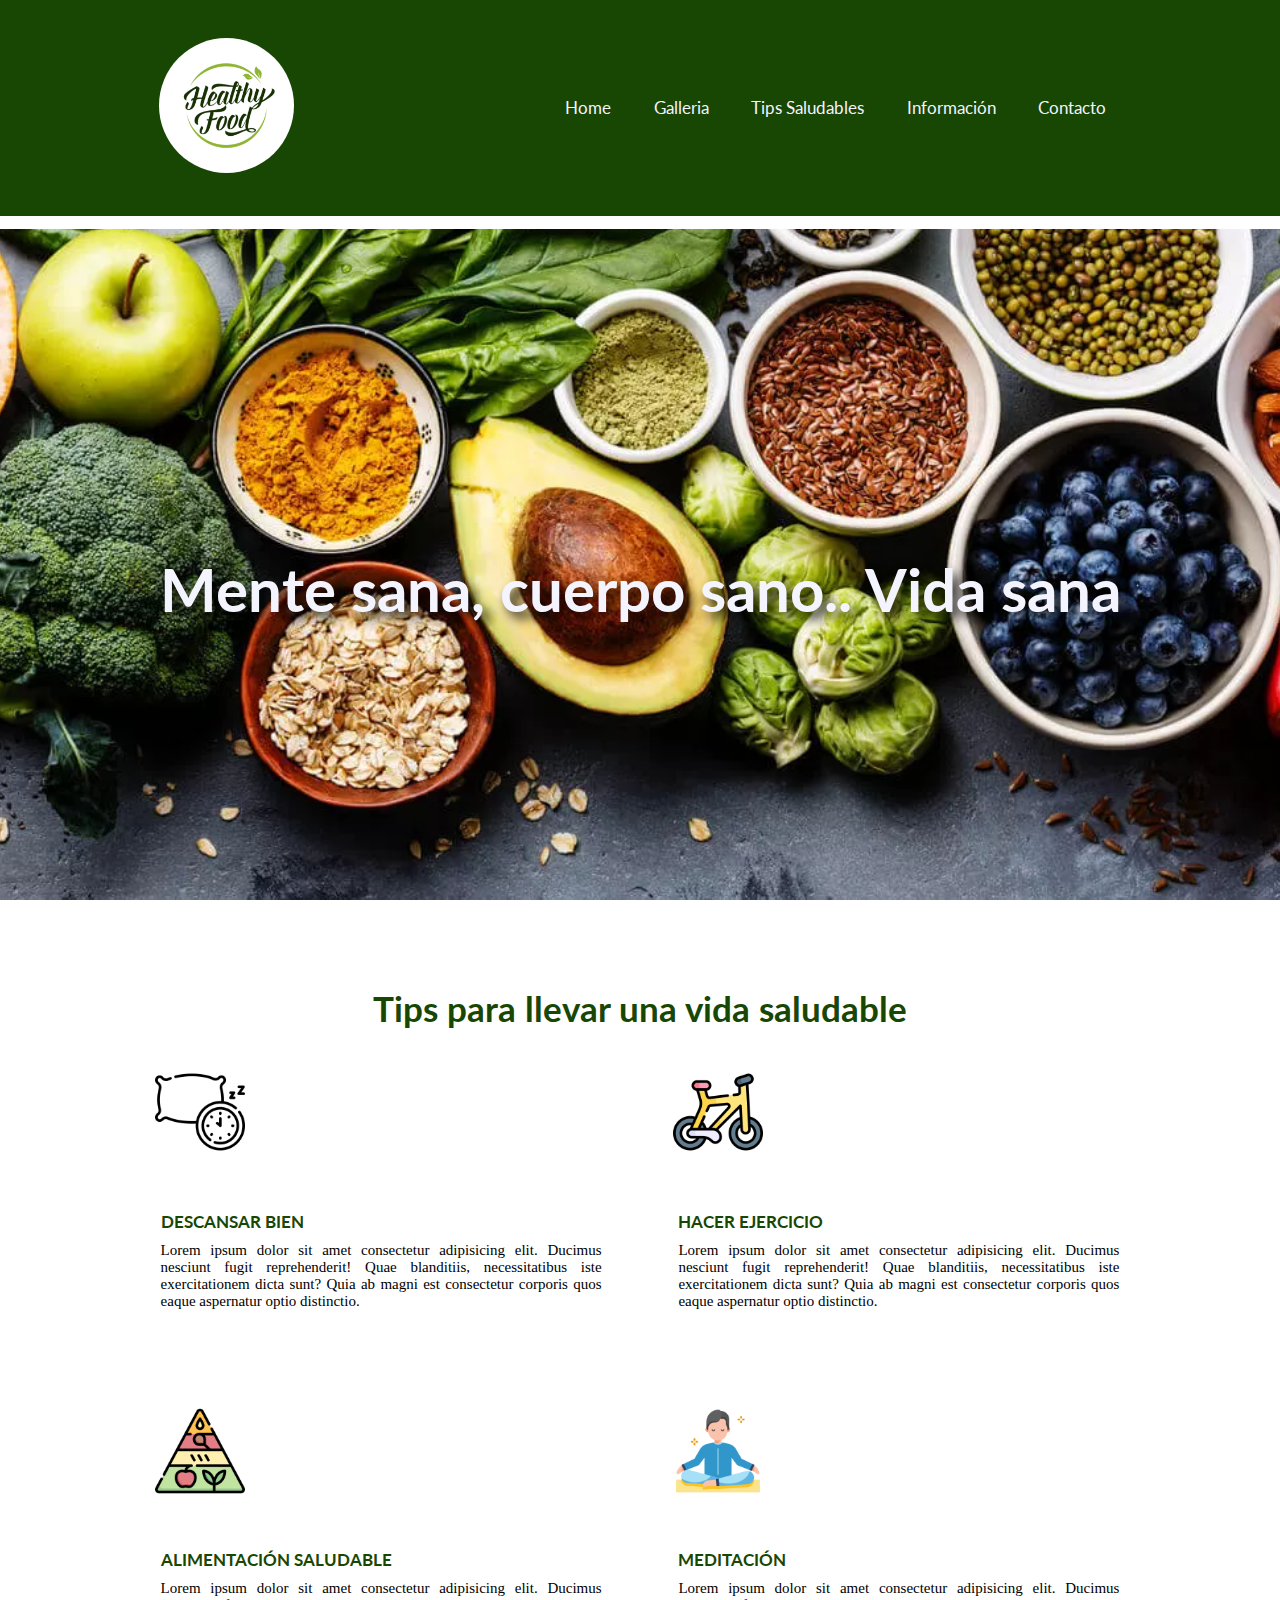
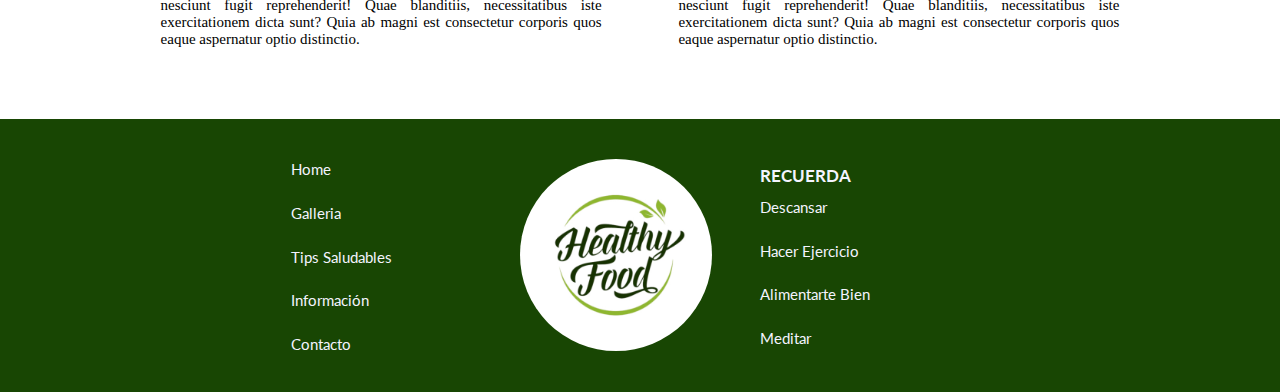
==== index.html @ ff53e1b4 "Se agrega el Desafío" ====
<!DOCTYPE html>
<html lang="en">
<head>
    <meta charset="UTF-8">
    <meta http-equiv="X-UA-Compatible" content="IE=edge">
    <meta name="viewport" content="width=device-width, initial-scale=1.0">
    <title>Healthy Food</title>
    <link rel="shortcut icon" href="./LOGO/olla-caliente.png" type="image/x-icon">
    <link rel="stylesheet" href="./css/style.css">
    <link rel="preconnect" href="https://fonts.googleapis.com">
    <link rel="preconnect" href="https://fonts.gstatic.com" crossorigin>
    <link href="https://fonts.googleapis.com/css2?family=Lato&display=swap" rel="stylesheet">
</head>
<body>
    <header class="header__container"><!--COMIENZO CONTENEDOR HEADER-->       
        <picture class="header__logo">
            <img class="header__img" src="./LOGO/Logo 500x500 px.jpeg" alt="Logo">
        </picture>            
        <nav class="header__nav">
            <ul class="menu">
                <li class="menu__item"><a class="menu__link" href="./index.html" target="_blank">Home</a></li>
                <li class="menu__item"><a class="menu__link" href="./VIEWS/galleria.html" target="_blank">Galleria</a></li>
                <li class="menu__item"><a class="menu__link" href="./VIEWS/tips.html" target="_blank">Tips Saludables</a></li>
                <li class="menu__item"><a class="menu__link" href="./VIEWS/informacion.html" target="_blank">Información</a></li>
                <li class="menu__item"><a class="menu__link" href="./VIEWS/contacto.html" target="_blank">Contacto</a></li>                
            </ul>          
        </nav>
    </header><!--HASTA ACÁ SECCIÓN HEADER, PASO AL MAIN-->
    <!--cCOMIENZO CONTENEDOR MAIN-->
    <main class="main__container">
        <section class="main__seccion1">
            <h1>Mente sana, cuerpo sano.. Vida sana</h1>
        </section>
        <!--seccion 2-->
        <h2 class="seccion2__h2">Tips para llevar una vida saludable</h2>
        <section class="main__seccion2">          
                        
            <article class="box">               
                <picture class="box__img">
                    <img src="./MULTIMEDIA/reloj.png" alt="">
                </picture>
                <div class="box__info">
                    <h3>DESCANSAR BIEN</h3>                    
                    <p>Lorem ipsum dolor sit amet consectetur adipisicing elit. Ducimus nesciunt fugit reprehenderit! Quae blanditiis, necessitatibus iste exercitationem dicta sunt? Quia ab magni est consectetur corporis quos eaque aspernatur optio distinctio.</p>
                </div>
            </article>
            <article class="box">               
                <picture class="box__img">
                    <img src="./MULTIMEDIA/bicicleta.png" alt="">
                </picture>
                <div class="box__info">
                    <h3>HACER EJERCICIO</h3>                    
                    <p>Lorem ipsum dolor sit amet consectetur adipisicing elit. Ducimus nesciunt fugit reprehenderit! Quae blanditiis, necessitatibus iste exercitationem dicta sunt? Quia ab magni est consectetur corporis quos eaque aspernatur optio distinctio.</p>
                </div>
            </article>
            <article class="box">               
                <picture class="box__img">
                    <img src="./MULTIMEDIA/piramide.png" alt="">
                </picture>
                <div class="box__info">
                    <h3>ALIMENTACIÓN SALUDABLE</h3>                    
                    <p>Lorem ipsum dolor sit amet consectetur adipisicing elit. Ducimus nesciunt fugit reprehenderit! Quae blanditiis, necessitatibus iste exercitationem dicta sunt? Quia ab magni est consectetur corporis quos eaque aspernatur optio distinctio.</p>
                </div>
            </article>
            <article class="box">               
                <picture class="box__img">
                    <img src="./MULTIMEDIA/meditacion.png" alt="">
                </picture>
                <div class="box__info">
                    <h3>MEDITACIÓN</h3>                    
                    <p>Lorem ipsum dolor sit amet consectetur adipisicing elit. Ducimus nesciunt fugit reprehenderit! Quae blanditiis, necessitatibus iste exercitationem dicta sunt? Quia ab magni est consectetur corporis quos eaque aspernatur optio distinctio.</p>
                </div>
            </article>
                
        </section>
    </main>
    <footer class="footer__container">
        <nav class="footer__menu">
            <ul class="footer__menu">
                <li class="footer__menu__item"><a class="footer__menu__link" href="./index.html">Home</a></li>
                <li class="footer__menu__item"><a class="footer__menu__link" href="./VIEWS/galleria.html" target="_blank">Galleria</a></li>
                <li class="footer__menu__item"><a class="footer__menu__link" href="./VIEWS/tips.html" target="_blank">Tips Saludables</a></li>
                <li class="footer__menu__item"><a class="footer__menu__link" href="./VIEWS/informacion.html" target="_blank">Información</a></li>
                <li class="footer__menu__item"><a class="footer__menu__link" href="./VIEWS/contacto.html" target="_blank">Contacto</a></li>
            </ul>   
        </nav>
        <picture class="footer__logo">
            <img class="footer__img" src="./LOGO/Logo 500x500 px.jpeg" alt="Logo">
        </picture>
        <div class="footer__info">
            <h3>RECUERDA</h3>
            <ul>
                <li>Descansar</li>
                <li>Hacer Ejercicio</li>
                <li>Alimentarte Bien</li>
                <li>Meditar</li>                
            </ul>
        </div>
    </footer>
</body>
</html>
---- css/style.css ----
/* --- NORMALIZE ---*/
:root {
    /* Colors */
    --primary: #184603;
    --secondary: #FF5376;
    --alternative: #f4f4ff;
    --text-color: #2B2B2B;

    /* ----------Spacings*/
    /* mobile*/ 
    --spacing-large: 4vw;
    --spacing-medium: 2vw;
    --spacing-small: 1vw;
    --spacing-xsmall: 0.1vw;

    /* tablet & desktop */
    --spacing-xs:
    --spacing-s:
    --spacing-m: 
    --spacing-l: 

    /* Font-family */
    --font-principal: 'Roboto Slab', serif;
    --font-title: 'Lato', sans-serif;

    /* ---------Font-Sizes */
    /* mobile */
    --text-large: 12vw;
    --text-medium: 6vw;
    --text-xmedium:8vw;
    --text-base: 3.3vw;
    --text-small: 3vw;

    /* tablet & desktop */
    --text-s: 1.3em;
    --text-b: 1.5em;
    --text-m: 1.7em;
    --text-xm: 3.5em;
    --text-l:  6em;
}

/*--- RESET ---*/
*::after,
*::before,
* {
    margin: 0;
    padding: 0;
    box-sizing: border-box;
}

/*--- HTML,BODY Y NAV ---*/
html {
    font-size: 62.5%;
} /* Achica las medidas y me permite que 1rem sea 10px*/
body {
    font-family: var(--font-principal);
}
ul {
    list-style-type: none;
}

a {
    text-decoration: none;
    font-family: var(--font-title);
    color: var(--primary);
}

img {
    width: 90%;
}

 /* --- header --- */
header{
    display: flex;
    justify-content: space-around; /*sobre el eje horizontal*/
    align-items: center; /* Sobre el eje vertical*/
    padding: var(--text-small);
    border-bottom: 2px solid var(--primary);
    background-color: var(--primary);
}
.header__img{
    max-width: 100vw;
    border-radius: 50%;
}
.menu{ /* los UL*/
    display: flex;
    gap: var(--spacing-small)/*espacios entre items del menu*/
}
.menu__link{ /*Los enlaces A*/
    font-size: var(--text-base);
    padding: var(--spacing-xsmall) ;
   /* border: 2px solid #fff;*/
    transition: all 1s;
    color: var(--alternative);
}


/*--FOOTER--*/
footer{    
    display: grid;
    grid-template-columns: repeat(5, 1fr);
    justify-content: space-around; /*sobre el eje horizontal*/
    align-items: center; /* Sobre el eje vertical*/
    padding: var(--text-small);
    border-top: 2px solid var(--primary);
    background-color: #184603;
}
.footer__menu{  
    grid-column: 2;  
    display: flex;
    flex-direction: column;
    justify-items: center;
    gap: var(--spacing-xsmall)
}

.footer__menu__link{
    font-size: var(--text-base);
    padding: var(--spacing-xsmall) 1.2rem;
}
.footer__img{
    grid-column: 3;
    max-width: 80%;
    border-radius: 50%;
}
.footer__info h3{
    font-size:var(--text-base);
    font-family: var(--font-title);
    color: var(--alternative);
    gap: var(--spacing-small);
    margin-bottom: 5%;
}
.footer__info ul{
    display: flex;
    flex-direction: column;
    gap: var(--spacing-xsmall);
    font-size: var(--text-base);   
    gap: var(--spacing-small);
    font-family: var(--font-title);
    color: var(--alternative);
}
.footer__menu__link{
    color: #f4f4ff;
}

/*---MAIN---*/
.main__container{
    
    margin: 0 auto;
    margin-top: var(--spacing-small);
}

/*--- Seccion 1 ---*/
.main__seccion1{
    width: 100%;
    height: 100%;
    background-image: url("../MULTIMEDIA/alimentacion-saludable.webp");
    background-position: center;
    background-repeat: no-repeat;
    background-size: cover;
    background-attachment: fixed;
    display: flex;
    align-items: center;
    justify-content: center;
}
.main__seccion1 h1 {
    font-size: var(--text-large);
    font-family: var(--font-title);
    color: var(--alternative);  
    text-shadow: black 0.1em 0.1em 0.2em; 
    padding: var(--spacing-small);
    text-align: center;   
}
/*---SECCION 2 ---*/
.seccion2__h2{
    font-size: var(--text-xmedium);
    font-family: var(--font-title);
    text-align: center;
    color: var(--primary);
    margin-top: 3%;
    margin-bottom: 3%;
}

.main__seccion2{
    display: flex;
    gap: var(--spacing-small);
    justify-content: center;
    flex-wrap: wrap;
    margin-left: 15vh;
    margin-right: 15vh;
}
.box{
    display: flex;
    flex-direction: column;
    gap: var(--spacing-small);
    flex: 1 1 clamp(300px, 50%, 400px);
    
}
.box__info{
    display: flex;
    flex-direction: column;
    padding: var(--spacing-small);
}
.box__info h3{
    font-family: var(--font-title);
    font-size: var(--text-medium);
    color: var(--primary);
}
.box__info p{
    margin-top: 1rem;
    font-size: var(--text-base);
    font-family: var(--font-principal);
    margin-bottom: 5vh;
}
.box__img{
    width: 30vw; 
        
}
/* --- HOJA GALLERIA ---*/
.gallery__info p{
    margin-left: var(--spacing-large);
    margin-right:  var(--spacing-large);
    margin-bottom:  var(--spacing-large);
    font-size: var(--text-base);
}
.gallery {
    display: grid;
    grid-template-areas: "foto1 foto2"
    "foto3 foto4" "foto5 foto6";
    margin-left: 4vw;
    gap: var(--spacing-small);    
}
.gallery__img1{
   grid-area: foto1; 
}
.gallery__img2{
    grid-area: foto2;
}
.gallery__img3{
    grid-area: foto3;
}
.gallery__img4{
    grid-area: foto4;
    
}
.gallery__img5{
    grid-area: foto5;
}
.gallery__img6{
    grid-area: foto6;
}

/* media query 480px min a 768 max */
@media screen and (min-width: 480px){
    .header__img{
        max-width: 150px;
    }
    .menu__link{ 
       font-size: var(--text-b);
       padding: var(--spacing-small) ;
    }
    .footer__menu{ 
    gap: var(--spacing-medium)
    }
    .footer__menu__link{
        font-size: var(--text-b);
        padding: var(--spacing-medium) 1.2rem;
    }
    .footer__info h3{
        font-size:var(--text-m);                
        gap: var(--spacing-medium);        
    }
    .footer__info ul{       
        gap: var(--spacing-small);
        font-size: var(--text-b);   
    }
    .main__seccion1 h1 {
        font-size: var(--text-l);        
        padding: var(--spacing-medium);
          
    }
    .seccion2__h2{
        font-size: var(--text-xm); 
        margin-left: 15%;
        margin-right: 15%;     
    }
    .main__seccion2{       
        gap: var(--spacing-medium);       
    }
    .box{
        display: flex;
        flex-direction: column;
        gap: var(--spacing-medium);
             
    }
    .box__info{
        
        padding: var(--spacing-medium);
    }
    .box__info h3{        
        font-size: var(--text-m);
        color: var(--primary);
    }
    .box__info p{        
        font-size: var(--text-b);
        text-align: justify;
    }
    .box__img{
        width: 100px; 
        margin-left: 2rem;                 
    }
    .gallery__info p{       
        font-size: var(--text-b);
}

/* media query 768px min a 1023 max */
@media screen and (min-width: 768px){
    .main__seccion2{
        display: flex;
        flex-direction: row;
        flex-wrap: wrap;
    }
    .footer__info ul{       
        gap: var(--spacing-medium);
        font-size: var(--text-b); 
    }
    .menu__link{ 
        font-size: var(--text-m); 
        border: 2px solid var(--primary);       
     }
     .menu__link:hover{
        border-color: var(--alternative);
    }

}

/* media query 1024px en adelante*/
@media screen and (min-width: 1024px){
    .main__seccion1{
        width: 100%;
        height: 80vh;
    }   
    .box__info h3{        
        font-size: var(--text-m);
        color: var(--primary);
    }
}
}
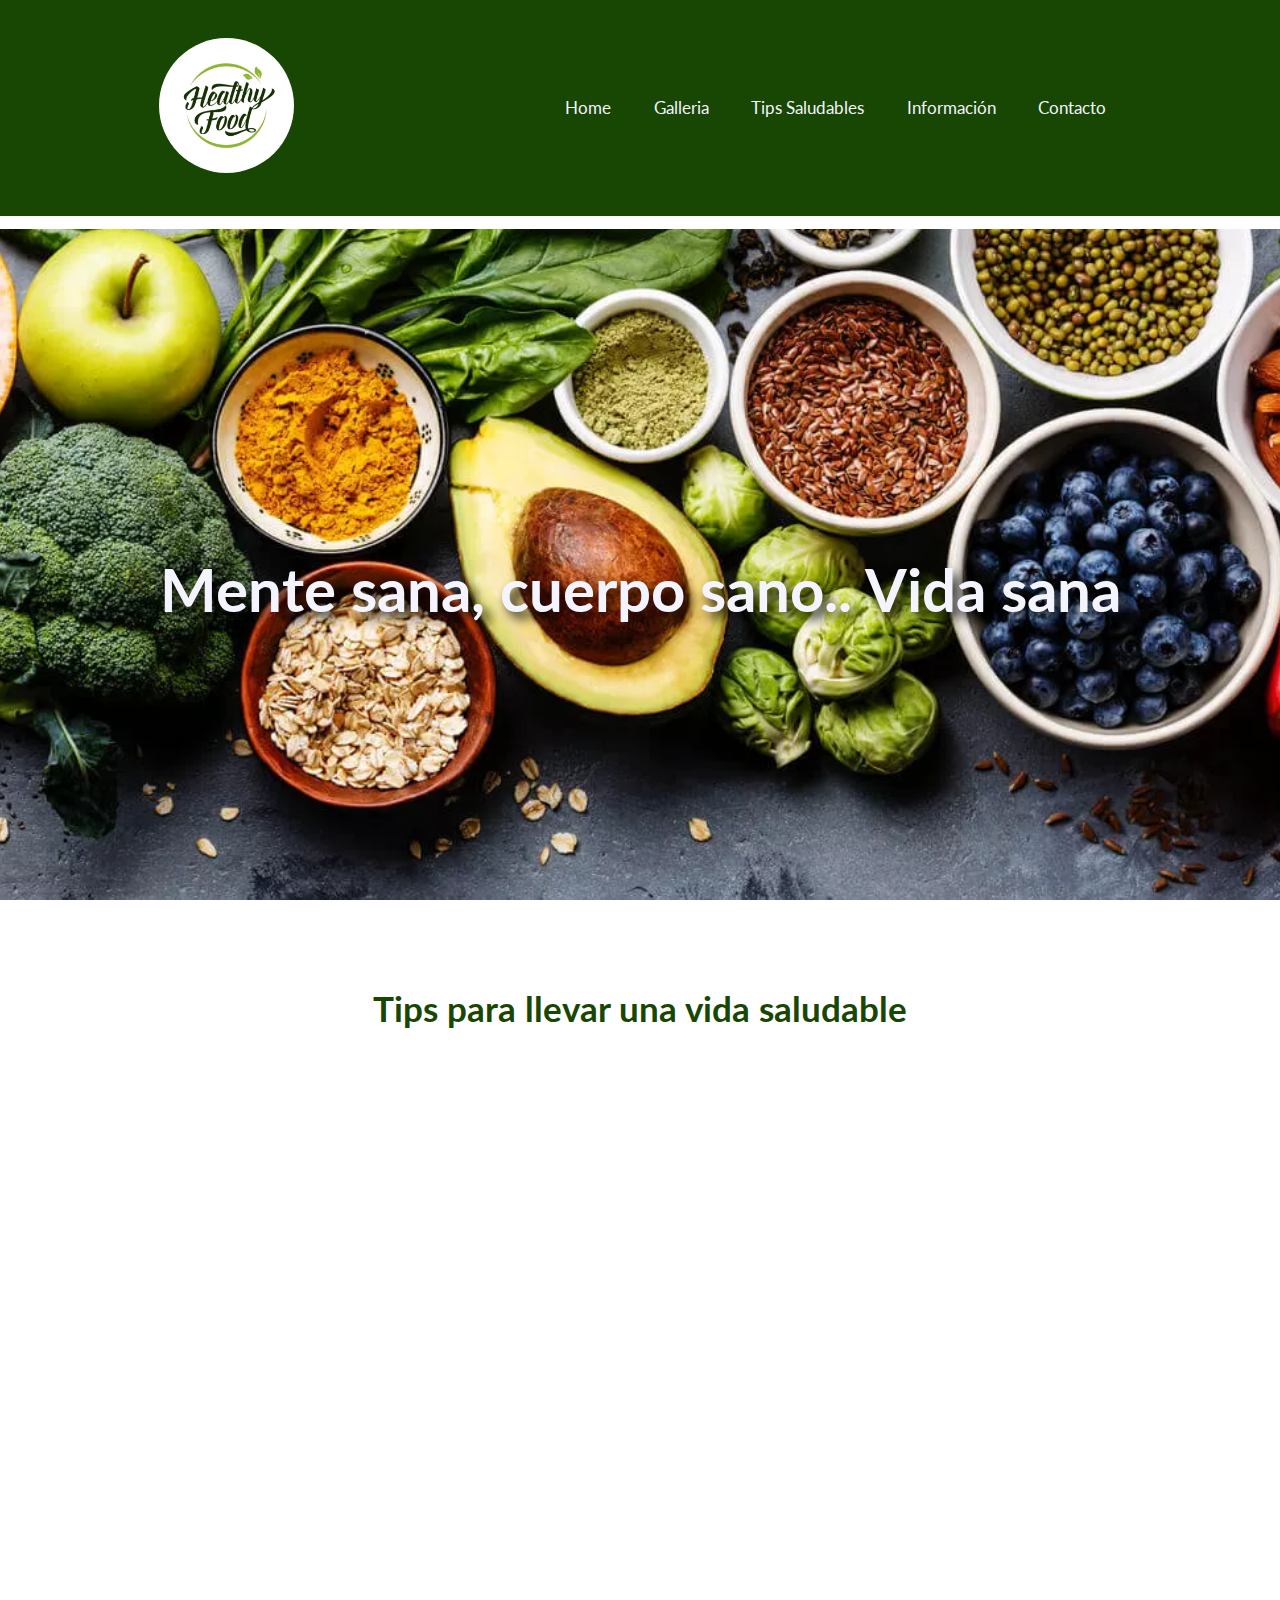
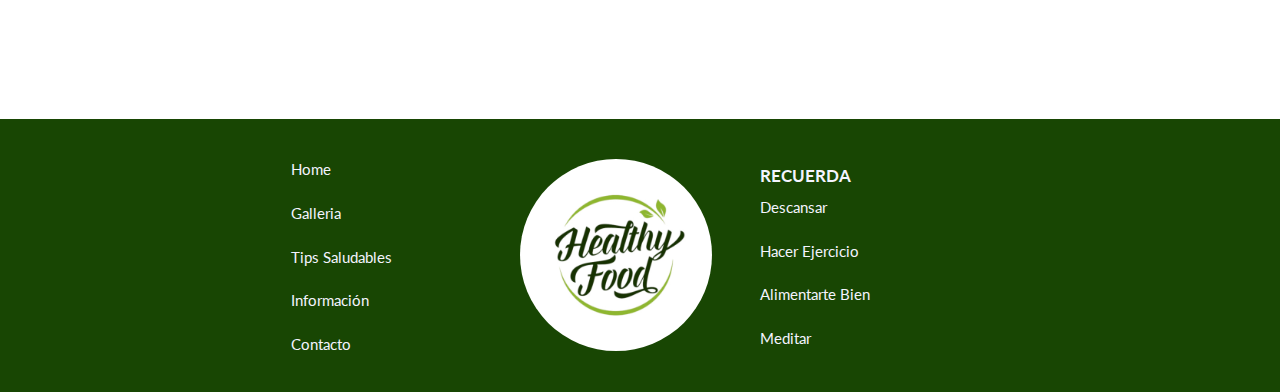
==== commit 8d86cb8b: "full responsive" ====
--- a/index.html
+++ b/index.html
@@ -9,93 +9,100 @@
     <link rel="stylesheet" href="./css/style.css">
     <link rel="preconnect" href="https://fonts.googleapis.com">
     <link rel="preconnect" href="https://fonts.gstatic.com" crossorigin>
+    <link href="https://unpkg.com/aos@2.3.1/dist/aos.css" rel="stylesheet">
     <link href="https://fonts.googleapis.com/css2?family=Lato&display=swap" rel="stylesheet">
 </head>
 <body>
-    <header class="header__container"><!--COMIENZO CONTENEDOR HEADER-->       
-        <picture class="header__logo">
-            <img class="header__img" src="./LOGO/Logo 500x500 px.jpeg" alt="Logo">
-        </picture>            
-        <nav class="header__nav">
-            <ul class="menu">
-                <li class="menu__item"><a class="menu__link" href="./index.html" target="_blank">Home</a></li>
-                <li class="menu__item"><a class="menu__link" href="./VIEWS/galleria.html" target="_blank">Galleria</a></li>
-                <li class="menu__item"><a class="menu__link" href="./VIEWS/tips.html" target="_blank">Tips Saludables</a></li>
-                <li class="menu__item"><a class="menu__link" href="./VIEWS/informacion.html" target="_blank">Información</a></li>
-                <li class="menu__item"><a class="menu__link" href="./VIEWS/contacto.html" target="_blank">Contacto</a></li>                
-            </ul>          
-        </nav>
-    </header><!--HASTA ACÁ SECCIÓN HEADER, PASO AL MAIN-->
-    <!--cCOMIENZO CONTENEDOR MAIN-->
-    <main class="main__container">
-        <section class="main__seccion1">
-            <h1>Mente sana, cuerpo sano.. Vida sana</h1>
-        </section>
-        <!--seccion 2-->
-        <h2 class="seccion2__h2">Tips para llevar una vida saludable</h2>
-        <section class="main__seccion2">          
-                        
-            <article class="box">               
-                <picture class="box__img">
-                    <img src="./MULTIMEDIA/reloj.png" alt="">
-                </picture>
-                <div class="box__info">
-                    <h3>DESCANSAR BIEN</h3>                    
-                    <p>Lorem ipsum dolor sit amet consectetur adipisicing elit. Ducimus nesciunt fugit reprehenderit! Quae blanditiis, necessitatibus iste exercitationem dicta sunt? Quia ab magni est consectetur corporis quos eaque aspernatur optio distinctio.</p>
-                </div>
-            </article>
-            <article class="box">               
-                <picture class="box__img">
-                    <img src="./MULTIMEDIA/bicicleta.png" alt="">
-                </picture>
-                <div class="box__info">
-                    <h3>HACER EJERCICIO</h3>                    
-                    <p>Lorem ipsum dolor sit amet consectetur adipisicing elit. Ducimus nesciunt fugit reprehenderit! Quae blanditiis, necessitatibus iste exercitationem dicta sunt? Quia ab magni est consectetur corporis quos eaque aspernatur optio distinctio.</p>
-                </div>
-            </article>
-            <article class="box">               
-                <picture class="box__img">
-                    <img src="./MULTIMEDIA/piramide.png" alt="">
-                </picture>
-                <div class="box__info">
-                    <h3>ALIMENTACIÓN SALUDABLE</h3>                    
-                    <p>Lorem ipsum dolor sit amet consectetur adipisicing elit. Ducimus nesciunt fugit reprehenderit! Quae blanditiis, necessitatibus iste exercitationem dicta sunt? Quia ab magni est consectetur corporis quos eaque aspernatur optio distinctio.</p>
-                </div>
-            </article>
-            <article class="box">               
-                <picture class="box__img">
-                    <img src="./MULTIMEDIA/meditacion.png" alt="">
-                </picture>
-                <div class="box__info">
-                    <h3>MEDITACIÓN</h3>                    
-                    <p>Lorem ipsum dolor sit amet consectetur adipisicing elit. Ducimus nesciunt fugit reprehenderit! Quae blanditiis, necessitatibus iste exercitationem dicta sunt? Quia ab magni est consectetur corporis quos eaque aspernatur optio distinctio.</p>
-                </div>
-            </article>
-                
-        </section>
-    </main>
-    <footer class="footer__container">
-        <nav class="footer__menu">
-            <ul class="footer__menu">
-                <li class="footer__menu__item"><a class="footer__menu__link" href="./index.html">Home</a></li>
-                <li class="footer__menu__item"><a class="footer__menu__link" href="./VIEWS/galleria.html" target="_blank">Galleria</a></li>
-                <li class="footer__menu__item"><a class="footer__menu__link" href="./VIEWS/tips.html" target="_blank">Tips Saludables</a></li>
-                <li class="footer__menu__item"><a class="footer__menu__link" href="./VIEWS/informacion.html" target="_blank">Información</a></li>
-                <li class="footer__menu__item"><a class="footer__menu__link" href="./VIEWS/contacto.html" target="_blank">Contacto</a></li>
-            </ul>   
-        </nav>
-        <picture class="footer__logo">
-            <img class="footer__img" src="./LOGO/Logo 500x500 px.jpeg" alt="Logo">
-        </picture>
-        <div class="footer__info">
-            <h3>RECUERDA</h3>
-            <ul>
-                <li>Descansar</li>
-                <li>Hacer Ejercicio</li>
-                <li>Alimentarte Bien</li>
-                <li>Meditar</li>                
-            </ul>
-        </div>
-    </footer>
+    <div class="container">
+        <header class="header__container"><!--COMIENZO CONTENEDOR HEADER-->       
+            <picture class="header__logo">
+                <img class="header__img" src="./LOGO/Logo 500x500 px.jpeg" alt="Logo">
+            </picture>            
+            <nav class="header__nav">
+                <ul class="menu">
+                    <li class="menu__item"><a class="menu__link" href="./index.html" target="_blank">Home</a></li>
+                    <li class="menu__item"><a class="menu__link" href="./VIEWS/galleria.html" target="_blank">Galleria</a></li>
+                    <li class="menu__item"><a class="menu__link" href="./VIEWS/tips.html" target="_blank">Tips Saludables</a></li>
+                    <li class="menu__item"><a class="menu__link" href="./VIEWS/informacion.html" target="_blank">Información</a></li>
+                    <li class="menu__item"><a class="menu__link" href="./VIEWS/contacto.html" target="_blank">Contacto</a></li>                
+                </ul>          
+            </nav>
+        </header><!--HASTA ACÁ SECCIÓN HEADER, PASO AL MAIN-->
+        <!--cCOMIENZO CONTENEDOR MAIN-->
+        <main class="main__container">
+            <section class="main__seccion1">
+                <h1>Mente sana, cuerpo sano.. Vida sana</h1>
+            </section>
+            <!--seccion 2-->
+            <h2 class="seccion2__h2">Tips para llevar una vida saludable</h2>
+            <section class="main__seccion2">          
+                            
+                <article data-aos="flip-left" class="box">               
+                    <picture class="box__img">
+                        <img src="./MULTIMEDIA/reloj.png" alt="">
+                    </picture>
+                    <div class="box__info">
+                        <h3>DESCANSAR BIEN</h3>                    
+                        <p>Lorem ipsum dolor sit amet consectetur adipisicing elit. Ducimus nesciunt fugit reprehenderit! Quae blanditiis, necessitatibus iste exercitationem dicta sunt? Quia ab magni est consectetur corporis quos eaque aspernatur optio distinctio.</p>
+                    </div>
+                </article>
+                <article data-aos="flip-left" class="box">               
+                    <picture class="box__img">
+                        <img src="./MULTIMEDIA/bicicleta.png" alt="">
+                    </picture>
+                    <div class="box__info">
+                        <h3>HACER EJERCICIO</h3>                    
+                        <p>Lorem ipsum dolor sit amet consectetur adipisicing elit. Ducimus nesciunt fugit reprehenderit! Quae blanditiis, necessitatibus iste exercitationem dicta sunt? Quia ab magni est consectetur corporis quos eaque aspernatur optio distinctio.</p>
+                    </div>
+                </article>
+                <article data-aos="flip-left" class="box">               
+                    <picture class="box__img">
+                        <img src="./MULTIMEDIA/piramide.png" alt="">
+                    </picture>
+                    <div class="box__info">
+                        <h3>ALIMENTACIÓN SALUDABLE</h3>                    
+                        <p>Lorem ipsum dolor sit amet consectetur adipisicing elit. Ducimus nesciunt fugit reprehenderit! Quae blanditiis, necessitatibus iste exercitationem dicta sunt? Quia ab magni est consectetur corporis quos eaque aspernatur optio distinctio.</p>
+                    </div>
+                </article>
+                <article data-aos="flip-left" class="box">               
+                    <picture class="box__img">
+                        <img src="./MULTIMEDIA/meditacion.png" alt="">
+                    </picture>
+                    <div class="box__info">
+                        <h3>MEDITACIÓN</h3>                    
+                        <p>Lorem ipsum dolor sit amet consectetur adipisicing elit. Ducimus nesciunt fugit reprehenderit! Quae blanditiis, necessitatibus iste exercitationem dicta sunt? Quia ab magni est consectetur corporis quos eaque aspernatur optio distinctio.</p>
+                    </div>
+                </article>
+                    
+            </section>
+        </main>
+        <footer class="footer__container">
+            <nav class="footer__menu">
+                <ul class="footer__menu">
+                    <li class="footer__menu__item"><a class="footer__menu__link" href="./index.html">Home</a></li>
+                    <li class="footer__menu__item"><a class="footer__menu__link" href="./VIEWS/galleria.html" target="_blank">Galleria</a></li>
+                    <li class="footer__menu__item"><a class="footer__menu__link" href="./VIEWS/tips.html" target="_blank">Tips Saludables</a></li>
+                    <li class="footer__menu__item"><a class="footer__menu__link" href="./VIEWS/informacion.html" target="_blank">Información</a></li>
+                    <li class="footer__menu__item"><a class="footer__menu__link" href="./VIEWS/contacto.html" target="_blank">Contacto</a></li>
+                </ul>   
+            </nav>
+            <picture class="footer__logo">
+                <img class="footer__img" src="./LOGO/Logo 500x500 px.jpeg" alt="Logo">
+            </picture>
+            <div class="footer__info">
+                <h3>RECUERDA</h3>
+                <ul>
+                    <li>Descansar</li>
+                    <li>Hacer Ejercicio</li>
+                    <li>Alimentarte Bien</li>
+                    <li>Meditar</li>                
+                </ul>
+            </div>
+        </footer>
+    </div>
+    <script src="https://unpkg.com/aos@2.3.1/dist/aos.js"></script>
+    <script>
+        AOS.init();
+      </script>    
 </body>
 </html>--- a/css/style.css
+++ b/css/style.css
@@ -26,7 +26,7 @@
     /* ---------Font-Sizes */
     /* mobile */
     --text-large: 12vw;
-    --text-medium: 6vw;
+    --text-medium: 4vw;
     --text-xmedium:8vw;
     --text-base: 3.3vw;
     --text-small: 3vw;
@@ -70,7 +70,10 @@
 }
 
  /* --- header --- */
+ 
+
 header{
+    grid-area: header;
     display: flex;
     justify-content: space-around; /*sobre el eje horizontal*/
     align-items: center; /* Sobre el eje vertical*/
@@ -96,7 +99,8 @@
 
 
 /*--FOOTER--*/
-footer{    
+footer{ 
+    grid-area: footer;   
     display: grid;
     grid-template-columns: repeat(5, 1fr);
     justify-content: space-around; /*sobre el eje horizontal*/
@@ -144,7 +148,7 @@
 
 /*---MAIN---*/
 .main__container{
-    
+    grid-area: main;
     margin: 0 auto;
     margin-top: var(--spacing-small);
 }
@@ -249,6 +253,113 @@
     grid-area: foto6;
 }
 
+/* hoja tips*/
+.tips__info{
+    margin-left: var(--spacing-large);
+    margin-right:  var(--spacing-large);
+    margin-bottom:  var(--spacing-large);
+    font-size: var(--text-base);    
+}
+.video__h3{
+    font-family: var(--font-title);
+    font-size: var(--text-medium);
+    color: var(--primary);
+    margin-left: 10vw;
+    margin-right: 10vw;
+}
+.video{
+    width: 100%;
+    display: flex;
+    flex-direction: column;
+    justify-content: center;
+}
+.video_frame{
+    width: 70vw;
+    height: 100vh;
+    align-self: center;
+    margin-top: 5vh;
+    margin-bottom: 5vh;
+}
+.video{
+    text-align: center;
+}
+
+/*seccion info*/
+
+.info__container p{
+    margin-left: var(--spacing-large);
+    margin-right:  var(--spacing-large);
+    margin-bottom:  var(--spacing-large);
+    font-size: var(--text-small);
+}
+.info__container h3{
+    font-family: var(--font-title);
+    font-size: var(--text-medium);
+    color: var(--primary);
+}
+.info__container{
+    display: flex;
+    flex-direction: column;
+    padding: var(--spacing-medium);
+    text-align: center;
+}
+.info__carne{
+    
+    display: flex;
+}
+.info__verdu{
+    
+    display: flex;
+}
+.info__frutas{
+    
+    display: flex;
+}
+.info__legumbres{
+   
+    display:flex
+}
+.info__pic{
+    width: 200%;
+    height: 200%;
+}
+.info__art{    
+    text-align: center;
+}
+.info__art p{
+    font-style: italic;
+}
+/* seccion formulario*/
+.form__container{    
+    width: 80vh;
+    height: 80vh;
+}
+form {    
+    width  : 70vw;
+    height : 80vh;
+    margin : 0 auto;
+    padding: var(--spacing-medium);
+    box-sizing: border-box;
+    background : #FFF;   
+  }
+#nombre{
+    width: 30vw;
+}
+#email{
+    width: 45vw;
+}
+.form__otro{
+    width: 45vw;
+}
+textarea{
+    width: 70vw;
+    height: 30vh;
+}
+#enviar{
+width: 25vw;
+}
+
+
 /* media query 480px min a 768 max */
 @media screen and (min-width: 480px){
     .header__img{
@@ -310,6 +421,26 @@
     }
     .gallery__info p{       
         font-size: var(--text-b);
+    }
+    .tips__info{
+        font-size: var(--text-b);
+    }
+    .video__h3{
+        font-size: var(--text-m);
+    }
+    .info__container p{        
+        font-size: var(--text-s);
+        text-align: center;
+    }
+    .info__container h3{
+       
+        font-size: var(--text-m);
+    }
+    .info__pic{
+        width: 100rem;
+        
+    }
+        
 }
 
 /* media query 768px min a 1023 max */
@@ -330,7 +461,38 @@
      .menu__link:hover{
         border-color: var(--alternative);
     }
-
+    .info__carne{
+    
+        display: flex;
+        flex-direction: column;
+    }
+    .info__verdu{
+        
+        display: flex;
+        flex-direction: column;
+    }
+    .info__frutas{
+        
+        display: flex;
+        flex-direction: column;
+    }
+    .info__legumbres{
+       
+        display:flex;
+        flex-direction: column;
+    }
+    .info__pic{
+        width: 70%;
+        margin-left: 15%;
+        margin-bottom: 5%;
+    }
+    .info__container p{        
+        font-size: var(--text-s);
+        margin-left: 15%;
+        margin-right: 15%;
+        text-align: center;
+    }
+    
 }
 
 /* media query 1024px en adelante*/
@@ -343,5 +505,10 @@
         font-size: var(--text-m);
         color: var(--primary);
     }
-}
-}             +    .info__pic{
+        width: 50%;
+        margin-left: 27%;
+        
+    }
+}
+          